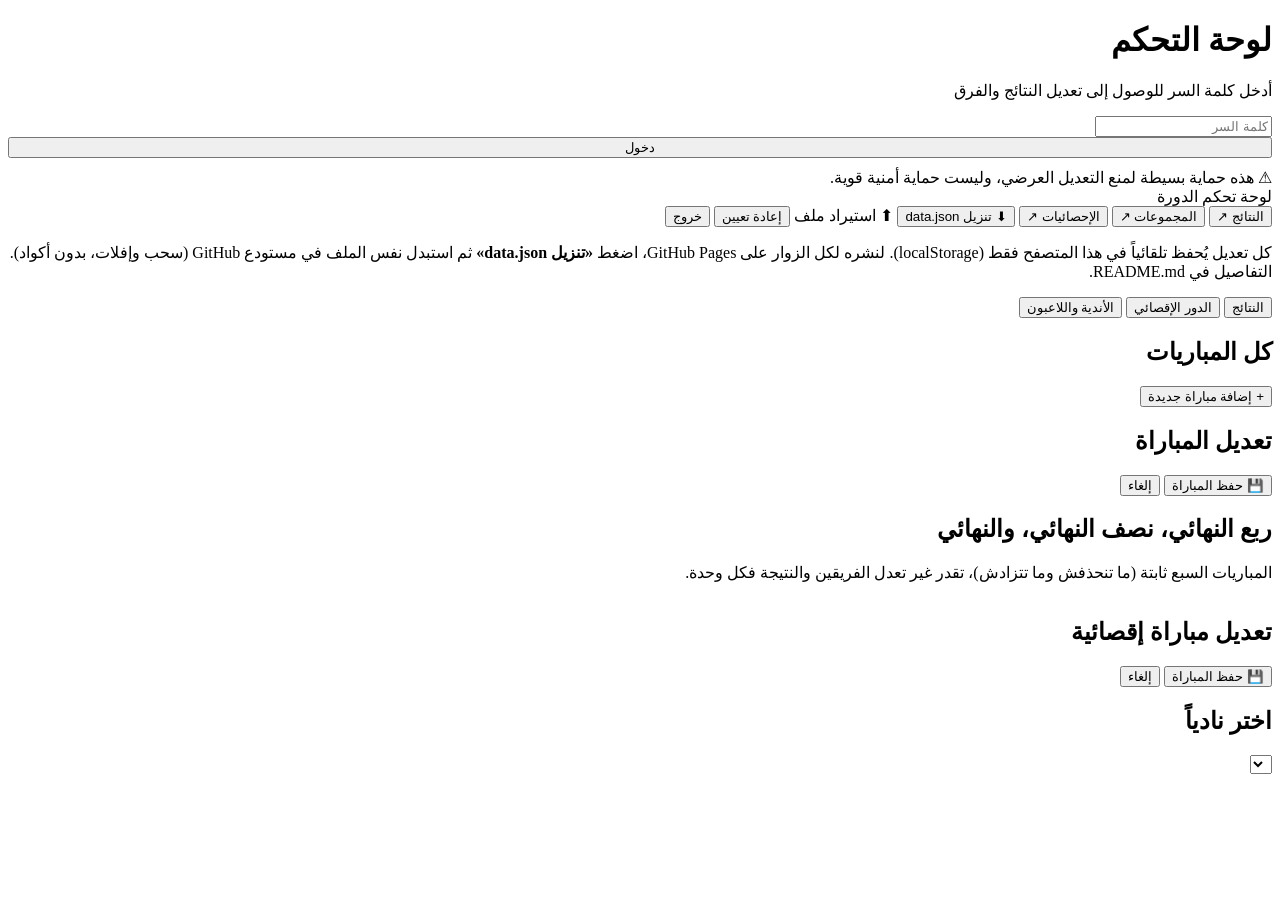
==== admin.html @ 5ab2d883 "Create admin.html" ====
<!DOCTYPE html>
<html lang="ar" dir="rtl">
<head>
<meta charset="UTF-8">
<meta name="viewport" content="width=device-width, initial-scale=1.0">
<title>لوحة التحكم — دورة المرحوم زحزاح أحمد</title>
<link rel="stylesheet" href="admin.css">
</head>
<body>

<!-- شاشة الدخول -->
<div class="login-box" id="login-box">
  <h1>لوحة التحكم</h1>
  <p>أدخل كلمة السر للوصول إلى تعديل النتائج والفرق</p>
  <input type="password" id="password-input" placeholder="كلمة السر">
  <button class="btn-primary" style="width:100%" onclick="tryLogin()">دخول</button>
  <div id="login-error" style="color:#e88; font-size:12.5px; margin-top:10px;"></div>
  <div class="warn">⚠ هذه حماية بسيطة لمنع التعديل العرضي، وليست حماية أمنية قوية.</div>
</div>

<!-- التطبيق الرئيسي -->
<div class="container hidden" id="app">
  <div class="admin-header">
    <div class="brand"><span class="dot"></span> لوحة تحكم الدورة</div>
    <div class="toolbar">
      <button class="btn-ghost btn-sm" onclick="window.open('index.html','_blank')">النتائج ↗</button>
      <button class="btn-ghost btn-sm" onclick="window.open('groups.html','_blank')">المجموعات ↗</button>
      <button class="btn-ghost btn-sm" onclick="window.open('stats.html','_blank')">الإحصائيات ↗</button>
      <button class="btn-ghost btn-sm" onclick="downloadData()">⬇ تنزيل data.json</button>
      <label class="btn-ghost btn-sm" style="cursor:pointer;">
        ⬆ استيراد ملف
        <input type="file" accept="application/json" id="import-input" style="display:none" onchange="importData(event)">
      </label>
      <button class="btn-danger btn-sm" onclick="resetData()">إعادة تعيين</button>
      <button class="btn-ghost btn-sm" onclick="logout()">خروج</button>
    </div>
  </div>

  <p class="hint">
    كل تعديل يُحفظ تلقائياً في هذا المتصفح فقط (localStorage). لنشره لكل الزوار على GitHub Pages،
    اضغط <b>«تنزيل data.json»</b> ثم استبدل نفس الملف في مستودع GitHub (سحب وإفلات، بدون أكواد).
    التفاصيل في README.md.
  </p>

  <div class="tabs">
    <button class="active" onclick="switchTab('matches')" id="tab-btn-matches">النتائج</button>
    <button onclick="switchTab('knockout')" id="tab-btn-knockout">الدور الإقصائي</button>
    <button onclick="switchTab('teams')" id="tab-btn-teams">الأندية واللاعبون</button>
  </div>

  <!-- تبويب النتائج -->
  <div id="tab-matches">
    <div class="panel">
      <h2>كل المباريات</h2>
      <table class="admin-table" id="matches-table"></table>
      <button class="btn-primary btn-sm" onclick="addNewMatch()">+ إضافة مباراة جديدة</button>
    </div>

    <div class="panel hidden" id="match-editor">
      <h2>تعديل المباراة</h2>
      <div id="match-editor-body"></div>
      <button class="btn-primary" onclick="saveMatchEditor()">💾 حفظ المباراة</button>
      <button class="btn-ghost" onclick="closeMatchEditor()">إلغاء</button>
    </div>
  </div>

  <!-- تبويب الدور الإقصائي -->
  <div id="tab-knockout" class="hidden">
    <div class="panel">
      <h2>ربع النهائي، نصف النهائي، والنهائي</h2>
      <p class="hint">المباريات السبع ثابتة (ما تنحذفش وما تتزادش)، تقدر غير تعدل الفريقين والنتيجة فكل وحدة.</p>
      <table class="admin-table" id="knockout-table"></table>
    </div>

    <div class="panel hidden" id="ko-editor">
      <h2>تعديل مباراة إقصائية</h2>
      <div id="ko-editor-body"></div>
      <button class="btn-primary" onclick="saveKoEditor()">💾 حفظ المباراة</button>
      <button class="btn-ghost" onclick="closeKoEditor()">إلغاء</button>
    </div>
  </div>

  <!-- تبويب الأندية -->
  <div id="tab-teams" class="hidden">
    <div class="panel">
      <h2>اختر نادياً</h2>
      <div class="field">
        <select id="team-select" onchange="renderSquadEditor()"></select>
      </div>
      <div id="squad-editor"></div>
    </div>
  </div>

  <div class="toast" id="toast"></div>
</div>

<script src="data.js"></script>
<script src="admin.js"></script>
</body>
</html>
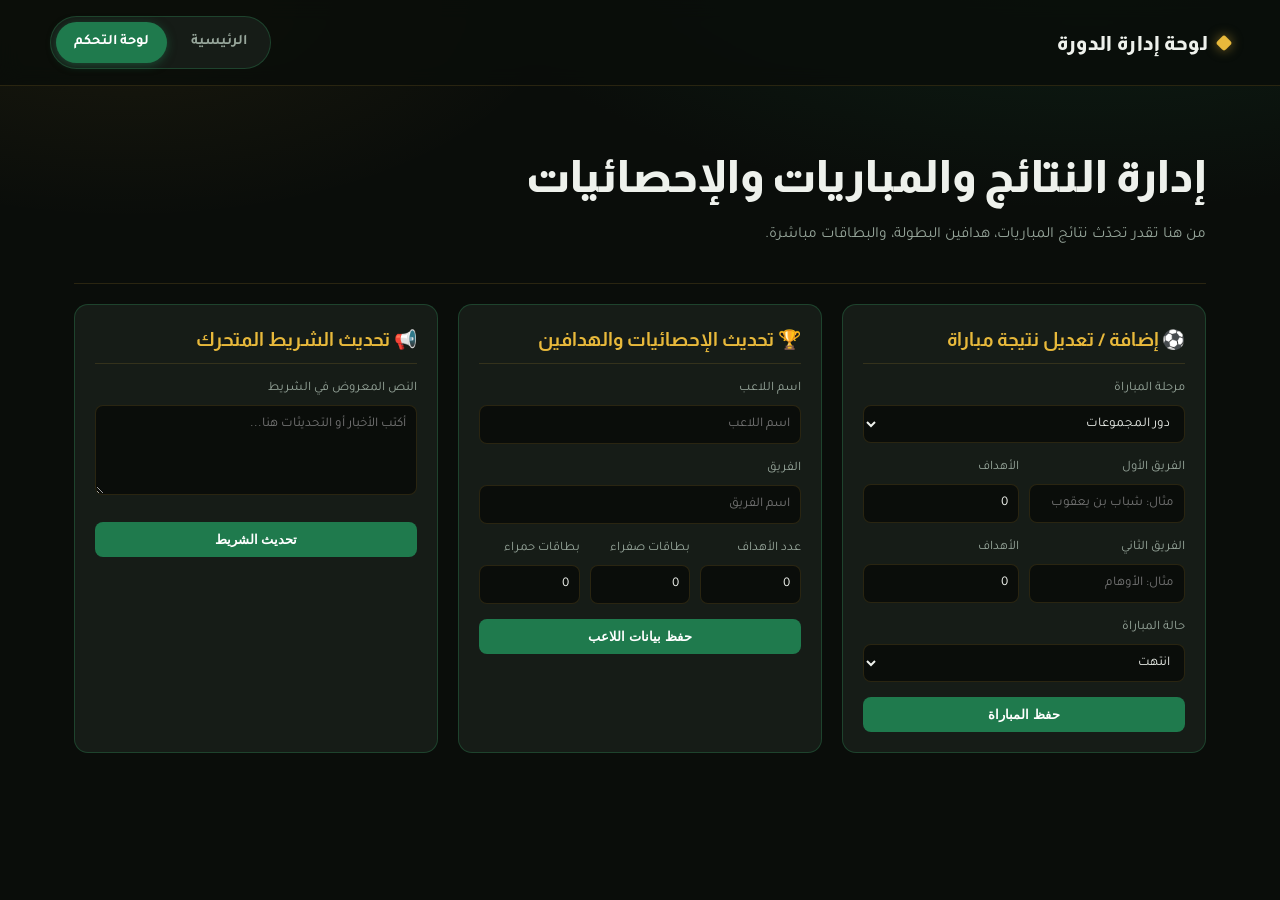
==== commit d07312b9: "Update admin.html" ====
--- a/admin.html
+++ b/admin.html
@@ -4,97 +4,201 @@
 <meta charset="UTF-8">
 <meta name="viewport" content="width=device-width, initial-scale=1.0">
 <title>لوحة التحكم — دورة المرحوم زحزاح أحمد</title>
-<link rel="stylesheet" href="admin.css">
+<link rel="stylesheet" href="index.css">
+<link rel="stylesheet" href="responsive.css">
+<style>
+  /* استايلات خاصة بصفحة لوحة التحكم */
+  .admin-grid {
+    display: grid;
+    grid-template-columns: repeat(auto-fit, minmax(320px, 1fr));
+    gap: 20px;
+    margin-top: 20px;
+  }
+  .admin-card {
+    background: var(--surface);
+    border: 1px solid var(--border-green);
+    border-radius: var(--radius);
+    padding: 20px;
+  }
+  .admin-card h3 {
+    color: var(--yellow);
+    margin-top: 0;
+    margin-bottom: 15px;
+    border-bottom: 1px solid var(--border);
+    padding-bottom: 8px;
+  }
+  .form-group {
+    margin-bottom: 15px;
+  }
+  .form-group label {
+    display: block;
+    color: var(--text-dim);
+    font-size: 13px;
+    margin-bottom: 5px;
+  }
+  .form-control {
+    width: 100%;
+    padding: 10px;
+    border-radius: var(--radius-sm);
+    background: var(--bg);
+    border: 1px solid var(--border);
+    color: var(--text);
+    font-family: 'Tajawal', sans-serif;
+  }
+  .form-control:focus {
+    outline: none;
+    border-color: var(--green-light);
+  }
+  .btn-submit {
+    background: var(--green);
+    color: white;
+    border: none;
+    padding: 10px 20px;
+    border-radius: var(--radius-sm);
+    cursor: pointer;
+    font-weight: bold;
+    width: 100%;
+    transition: 0.3s;
+  }
+  .btn-submit:hover {
+    background: var(--green-light);
+    color: #000;
+  }
+  .flex-row {
+    display: flex;
+    gap: 10px;
+  }
+</style>
 </head>
 <body>
 
-<!-- شاشة الدخول -->
-<div class="login-box" id="login-box">
-  <h1>لوحة التحكم</h1>
-  <p>أدخل كلمة السر للوصول إلى تعديل النتائج والفرق</p>
-  <input type="password" id="password-input" placeholder="كلمة السر">
-  <button class="btn-primary" style="width:100%" onclick="tryLogin()">دخول</button>
-  <div id="login-error" style="color:#e88; font-size:12.5px; margin-top:10px;"></div>
-  <div class="warn">⚠ هذه حماية بسيطة لمنع التعديل العرضي، وليست حماية أمنية قوية.</div>
-</div>
-
-<!-- التطبيق الرئيسي -->
-<div class="container hidden" id="app">
-  <div class="admin-header">
-    <div class="brand"><span class="dot"></span> لوحة تحكم الدورة</div>
-    <div class="toolbar">
-      <button class="btn-ghost btn-sm" onclick="window.open('index.html','_blank')">النتائج ↗</button>
-      <button class="btn-ghost btn-sm" onclick="window.open('groups.html','_blank')">المجموعات ↗</button>
-      <button class="btn-ghost btn-sm" onclick="window.open('stats.html','_blank')">الإحصائيات ↗</button>
-      <button class="btn-ghost btn-sm" onclick="downloadData()">⬇ تنزيل data.json</button>
-      <label class="btn-ghost btn-sm" style="cursor:pointer;">
-        ⬆ استيراد ملف
-        <input type="file" accept="application/json" id="import-input" style="display:none" onchange="importData(event)">
-      </label>
-      <button class="btn-danger btn-sm" onclick="resetData()">إعادة تعيين</button>
-      <button class="btn-ghost btn-sm" onclick="logout()">خروج</button>
-    </div>
+<header class="site-header">
+  <div class="container header-top">
+    <div class="brand">
+      <span class="dot"></span> لوحة إدارة الدورة
+    </div>
+    <nav class="main-nav">
+      <a href="index.html">الرئيسية</a>
+      <a href="admin.html" class="active">لوحة التحكم</a>
+    </nav>
   </div>
-
-  <p class="hint">
-    كل تعديل يُحفظ تلقائياً في هذا المتصفح فقط (localStorage). لنشره لكل الزوار على GitHub Pages،
-    اضغط <b>«تنزيل data.json»</b> ثم استبدل نفس الملف في مستودع GitHub (سحب وإفلات، بدون أكواد).
-    التفاصيل في README.md.
-  </p>
-
-  <div class="tabs">
-    <button class="active" onclick="switchTab('matches')" id="tab-btn-matches">النتائج</button>
-    <button onclick="switchTab('knockout')" id="tab-btn-knockout">الدور الإقصائي</button>
-    <button onclick="switchTab('teams')" id="tab-btn-teams">الأندية واللاعبون</button>
+</header>
+
+<main class="container">
+
+  <section class="hero">
+    <h1>إدارة النتائج والمباريات والإحصائيات</h1>
+    <p style="color:var(--text-dim);">من هنا تقدر تحدّث نتائج المباريات، هدافين البطولة، والبطاقات مباشرة.</p>
+  </section>
+
+  <div class="admin-grid">
+
+    <div class="admin-card">
+      <h3>⚽ إضافة / تعديل نتيجة مباراة</h3>
+      <form id="matchForm">
+        <div class="form-group">
+          <label>مرحلة المباراة</label>
+          <select class="form-control" id="matchStage">
+            <option value="المجموعات">دور المجموعات</option>
+            <option value="الربع النهائي">الربع النهائي</option>
+            <option value="النصف النهائي">النصف النهائي</option>
+            <option value="النهائي">النهائي</option>
+          </select>
+        </div>
+
+        <div class="form-group flex-row">
+          <div>
+            <label>الفريق الأول</label>
+            <input type="text" class="form-control" id="team1" placeholder="مثال: شباب بن يعقوب" required>
+          </div>
+          <div>
+            <label>الأهداف</label>
+            <input type="number" class="form-control" id="score1" value="0">
+          </div>
+        </div>
+
+        <div class="form-group flex-row">
+          <div>
+            <label>الفريق الثاني</label>
+            <input type="text" class="form-control" id="team2" placeholder="مثال: الأوهام" required>
+          </div>
+          <div>
+            <label>الأهداف</label>
+            <input type="number" class="form-control" id="score2" value="0">
+          </div>
+        </div>
+
+        <div class="form-group">
+          <label>حالة المباراة</label>
+          <select class="form-control" id="matchStatus">
+            <option value="finished">انتهت</option>
+            <option value="soon">قريباً / لم تلعب</option>
+            <option value="live">جارية الآن</option>
+          </select>
+        </div>
+
+        <button type="button" class="btn-submit" onclick="saveMatch()">حفظ المباراة</button>
+      </form>
+    </div>
+
+    <div class="admin-card">
+      <h3>🏆 تحديث الإحصائيات والهدافين</h3>
+      <form id="statsForm">
+        <div class="form-group">
+          <label>اسم اللاعب</label>
+          <input type="text" class="form-control" id="playerName" placeholder="اسم اللاعب" required>
+        </div>
+
+        <div class="form-group">
+          <label>الفريق</label>
+          <input type="text" class="form-control" id="playerTeam" placeholder="اسم الفريق" required>
+        </div>
+
+        <div class="form-group flex-row">
+          <div>
+            <label>عدد الأهداف</label>
+            <input type="number" class="form-control" id="playerGoals" value="0">
+          </div>
+          <div>
+            <label>بطاقات صفراء</label>
+            <input type="number" class="form-control" id="yellowCards" value="0">
+          </div>
+          <div>
+            <label>بطاقات حمراء</label>
+            <input type="number" class="form-control" id="redCards" value="0">
+          </div>
+        </div>
+
+        <button type="button" class="btn-submit" onclick="savePlayerStat()">حفظ بيانات اللاعب</button>
+      </form>
+    </div>
+
+    <div class="admin-card">
+      <h3>📢 تحديث الشريط المتحرك</h3>
+      <form id="tickerForm">
+        <div class="form-group">
+          <label>النص المعروض في الشريط</label>
+          <textarea class="form-control" id="tickerText" rows="4" placeholder="أكتب الأخبار أو التحديثات هنا..."></textarea>
+        </div>
+        <button type="button" class="btn-submit" onclick="saveTicker()">تحديث الشريط</button>
+      </form>
+    </div>
+
   </div>
 
-  <!-- تبويب النتائج -->
-  <div id="tab-matches">
-    <div class="panel">
-      <h2>كل المباريات</h2>
-      <table class="admin-table" id="matches-table"></table>
-      <button class="btn-primary btn-sm" onclick="addNewMatch()">+ إضافة مباراة جديدة</button>
-    </div>
-
-    <div class="panel hidden" id="match-editor">
-      <h2>تعديل المباراة</h2>
-      <div id="match-editor-body"></div>
-      <button class="btn-primary" onclick="saveMatchEditor()">💾 حفظ المباراة</button>
-      <button class="btn-ghost" onclick="closeMatchEditor()">إلغاء</button>
-    </div>
-  </div>
-
-  <!-- تبويب الدور الإقصائي -->
-  <div id="tab-knockout" class="hidden">
-    <div class="panel">
-      <h2>ربع النهائي، نصف النهائي، والنهائي</h2>
-      <p class="hint">المباريات السبع ثابتة (ما تنحذفش وما تتزادش)، تقدر غير تعدل الفريقين والنتيجة فكل وحدة.</p>
-      <table class="admin-table" id="knockout-table"></table>
-    </div>
-
-    <div class="panel hidden" id="ko-editor">
-      <h2>تعديل مباراة إقصائية</h2>
-      <div id="ko-editor-body"></div>
-      <button class="btn-primary" onclick="saveKoEditor()">💾 حفظ المباراة</button>
-      <button class="btn-ghost" onclick="closeKoEditor()">إلغاء</button>
-    </div>
-  </div>
-
-  <!-- تبويب الأندية -->
-  <div id="tab-teams" class="hidden">
-    <div class="panel">
-      <h2>اختر نادياً</h2>
-      <div class="field">
-        <select id="team-select" onchange="renderSquadEditor()"></select>
-      </div>
-      <div id="squad-editor"></div>
-    </div>
-  </div>
-
-  <div class="toast" id="toast"></div>
-</div>
-
-<script src="data.js"></script>
-<script src="admin.js"></script>
+</main>
+
+<script>
+  function saveMatch() {
+    alert("تم حفظ المباراة بنجاح! (تقدر تربطها مع LocalStorage أو قاعدة بيانات)");
+  }
+  function savePlayerStat() {
+    alert("تم تحديث إحصائيات اللاعب!");
+  }
+  function saveTicker() {
+    alert("تم تحديث الشريط المتحرك!");
+  }
+</script>
+
 </body>
 </html>
--- a/index.css
+++ b/index.css
@@ -0,0 +1,161 @@
+/* ============================================================
+   دورة المرحوم زحزاح أحمد لكرة القدم — ورقة أنماط صفحة النتائج
+   لوحة الألوان: أسود 60% / أخضر 30% / أصفر 10%
+   ============================================================ */
+
+@import url('https://fonts.googleapis.com/css2?family=Almarai:wght@400;700;800&family=Tajawal:wght@300;400;500;700&display=swap');
+
+:root{
+  --bg:        #0A0D0A;
+  --bg-alt:    #10140F;
+  --surface:   #161C17;
+  --surface-2: #1C231D;
+
+  --green:       #1F7A4D;
+  --green-deep:  #14512F;
+  --green-light: #35B871;
+
+  --yellow:      #E8B93B;
+  --yellow-dim:  #B8922C;
+
+  --text:      #EEF1EC;
+  --text-dim:  #97A69B;
+  --border:    rgba(232,185,59,0.14);
+  --border-green: rgba(53,184,113,0.25);
+
+  --radius: 14px;
+  --radius-sm: 8px;
+}
+
+*{ box-sizing:border-box; }
+html{ scroll-behavior:smooth; }
+
+body{
+  margin:0;
+  background:
+    radial-gradient(1100px 500px at 85% -10%, rgba(31,122,77,0.20), transparent 60%),
+    radial-gradient(800px 400px at 10% 0%, rgba(232,185,59,0.07), transparent 55%),
+    var(--bg);
+  color:var(--text);
+  font-family:'Tajawal', sans-serif;
+  direction:rtl;
+  line-height:1.6;
+  min-height:100vh;
+}
+
+h1,h2,h3,.brand,.score,.stat-num{ font-family:'Almarai', sans-serif; }
+a{ color:inherit; text-decoration:none; }
+ul{ list-style:none; margin:0; padding:0; }
+img{ max-width:100%; display:block; }
+
+.container{ max-width:1180px; margin:0 auto; padding:0 24px; }
+
+/* ---------------- Header / Nav ---------------- */
+.site-header{
+  position:sticky; top:0; z-index:50;
+  background:rgba(10,13,10,0.85);
+  backdrop-filter:blur(10px);
+  border-bottom:1px solid var(--border);
+}
+.header-top{ display:flex; align-items:center; justify-content:space-between; padding:16px 0; gap:16px; flex-wrap:wrap; }
+.brand{ display:flex; align-items:center; gap:10px; font-size:20px; font-weight:800; letter-spacing:.3px; }
+.brand .dot{ width:12px; height:12px; border-radius:3px; background:var(--yellow); transform:rotate(45deg); box-shadow:0 0 12px rgba(232,185,59,.55); flex-shrink:0; }
+.brand span.sub{ color:var(--green-light); font-weight:400; font-size:13px; font-family:'Tajawal',sans-serif; }
+
+nav.main-nav{ display:flex; gap:6px; background:var(--surface); border:1px solid var(--border-green); border-radius:999px; padding:5px; }
+nav.main-nav a{ padding:9px 18px; border-radius:999px; font-size:14.5px; font-weight:700; color:var(--text-dim); transition:.2s; white-space:nowrap; }
+nav.main-nav a:hover{ color:var(--text); }
+nav.main-nav a.active{ background:var(--green); color:#fff; box-shadow:0 2px 10px rgba(31,122,77,.5); }
+
+/* ---------------- Ticker ---------------- */
+.ticker-wrap{ background:var(--green-deep); border-bottom:1px solid var(--border-green); overflow:hidden; white-space:nowrap; position:relative; }
+.ticker-wrap::before{
+  content:"جديد"; position:absolute; top:0; right:0; bottom:0; display:flex; align-items:center;
+  padding:0 16px 0 26px; background:var(--yellow); color:#1a1400; font-family:'Almarai',sans-serif;
+  font-weight:800; font-size:12.5px; z-index:2; clip-path:polygon(0 0,100% 0,92% 100%,0 100%);
+}
+.ticker-track{ display:inline-flex; gap:48px; padding:9px 0 9px 140px; animation:ticker 28s linear infinite; font-size:13.5px; color:var(--text-dim); }
+.ticker-track span{ color:var(--yellow); font-weight:700; }
+@keyframes ticker{ 0%{ transform:translateX(0); } 100%{ transform:translateX(-50%); } }
+
+/* ---------------- Hero ---------------- */
+.hero{ padding:56px 0 36px; border-bottom:1px solid var(--border); }
+.eyebrow{ display:inline-flex; align-items:center; gap:8px; color:var(--yellow); font-weight:700; font-size:13px; margin-bottom:14px; }
+.eyebrow::before{ content:""; width:22px; height:2px; background:var(--yellow); }
+.hero h1{ font-size:clamp(28px,4.2vw,44px); margin:0 0 10px; font-weight:800; }
+.hero p{ color:var(--text-dim); max-width:580px; font-size:15.5px; margin:0; }
+
+/* ---------------- Section ---------------- */
+.section{ padding:40px 0; }
+.section-head{ display:flex; align-items:baseline; justify-content:space-between; margin-bottom:20px; flex-wrap:wrap; gap:10px; }
+.section-head h2{ font-size:22px; margin:0; border-right:4px solid var(--yellow); padding-right:12px; }
+.section-head .meta{ color:var(--text-dim); font-size:13.5px; }
+
+/* ---------------- Cards / Match cards ---------------- */
+.grid{ display:grid; gap:16px; grid-template-columns:repeat(auto-fill,minmax(300px,1fr)); }
+.card{ background:var(--surface); border:1px solid var(--border); border-radius:var(--radius); padding:18px; transition:.2s; }
+.card:hover{ border-color:var(--border-green); transform:translateY(-2px); }
+
+.match-card{ display:flex; flex-direction:column; gap:12px; }
+.match-meta{ display:flex; justify-content:space-between; font-size:12px; color:var(--text-dim); }
+.match-meta .badge{ background:var(--yellow); color:#1a1400; font-weight:800; padding:2px 9px; border-radius:5px; font-size:11px; }
+.match-meta .badge.live{ background:#e14b4b; color:#fff; }
+.match-meta .badge.done{ background:var(--surface-2); color:var(--text-dim); border:1px solid var(--border); }
+.match-meta .badge.soon{ background:var(--surface-2); color:var(--green-light); border:1px solid var(--border-green); }
+
+.match-teams{ display:flex; align-items:center; justify-content:space-between; gap:10px; }
+.team{ display:flex; align-items:center; gap:9px; flex:1; font-weight:700; font-size:14.5px; }
+.team.right{ flex-direction:row-reverse; text-align:left; }
+.crest{ width:34px; height:34px; border-radius:9px; display:flex; align-items:center; justify-content:center; font-family:'Almarai',sans-serif; font-weight:800; font-size:12px; background:var(--green-deep); color:var(--yellow); border:1px solid var(--border-green); flex-shrink:0; }
+.score{ font-size:22px; font-weight:800; background:var(--surface-2); border:1px solid var(--border); border-radius:var(--radius-sm); padding:4px 14px; min-width:64px; text-align:center; }
+.score .vs{ color:var(--text-dim); font-size:13px; font-weight:400; }
+
+.match-foot{ display:flex; justify-content:space-between; font-size:12px; color:var(--text-dim); border-top:1px dashed var(--border); padding-top:10px; }
+
+/* ---------------- Tables ---------------- */
+.table-wrap{ background:var(--surface); border:1px solid var(--border); border-radius:var(--radius); overflow:hidden; }
+table{ width:100%; border-collapse:collapse; font-size:14px; }
+thead th{ background:var(--surface-2); color:var(--yellow); font-family:'Almarai',sans-serif; font-weight:700; font-size:12.5px; text-align:right; padding:12px 14px; border-bottom:1px solid var(--border); }
+thead th.center, td.center{ text-align:center; }
+tbody td{ padding:11px 14px; border-bottom:1px solid rgba(255,255,255,0.04); color:var(--text); }
+tbody tr:last-child td{ border-bottom:none; }
+tbody tr:hover{ background:rgba(53,184,113,0.06); }
+tbody tr.top td:first-child{ box-shadow: inset 3px 0 0 var(--green-light); }
+
+.rank-cell{ display:flex; align-items:center; gap:10px; font-weight:700; }
+.pill{ display:inline-block; padding:2px 9px; border-radius:6px; font-size:11.5px; font-weight:700; }
+.pill.y{ background:rgba(232,185,59,.16); color:var(--yellow); }
+.pill.r{ background:rgba(225,75,75,.16); color:#e88; }
+
+/* ---------------- Squad list ---------------- */
+.team-panel{ background:var(--surface); border:1px solid var(--border); border-radius:var(--radius); padding:20px; }
+.team-panel-head{ display:flex; align-items:center; gap:12px; margin-bottom:14px; padding-bottom:14px; border-bottom:1px dashed var(--border); }
+.team-panel-head .crest{ width:44px; height:44px; font-size:14px; }
+.team-panel-head h3{ margin:0; font-size:16.5px; }
+.team-panel-head span{ color:var(--text-dim); font-size:12.5px; }
+.squad{ display:grid; grid-template-columns:1fr 1fr; gap:8px 16px; }
+.squad li{ display:flex; justify-content:space-between; font-size:13.5px; color:var(--text-dim); padding:6px 0; border-bottom:1px solid rgba(255,255,255,0.04); }
+.squad li b{ color:var(--text); font-weight:500; }
+.squad li .pos{ color:var(--green-light); font-size:11px; font-weight:700; background:rgba(53,184,113,0.1); padding:1px 7px; border-radius:5px; }
+
+/* ---------------- Stat highlight cards ---------------- */
+.stat-highlights{ display:grid; gap:16px; grid-template-columns:repeat(auto-fit,minmax(220px,1fr)); margin-bottom:28px; }
+.stat-card{ background:linear-gradient(160deg,var(--surface) 60%, var(--green-deep) 160%); border:1px solid var(--border-green); border-radius:var(--radius); padding:20px; }
+.stat-card .stat-num{ font-size:36px; font-weight:800; color:var(--yellow); line-height:1; }
+.stat-card .stat-label{ color:var(--text-dim); font-size:13px; margin-top:6px; }
+.stat-card .stat-who{ font-size:14.5px; font-weight:700; margin-top:10px; }
+
+/* ---------------- Footer ---------------- */
+footer{ border-top:1px solid var(--border); padding:28px 0; margin-top:40px; color:var(--text-dim); font-size:13px; display:flex; justify-content:space-between; flex-wrap:wrap; gap:10px; }
+footer .brand{ font-size:15px; }
+
+/* ---------------- Responsive ---------------- */
+@media (max-width:760px){
+  .header-top{ flex-direction:column; align-items:flex-start; gap:12px; }
+  nav.main-nav{ width:100%; overflow-x:auto; }
+  .squad{ grid-template-columns:1fr; }
+  table{ font-size:12.5px; }
+  thead th, tbody td{ padding:9px 8px; }
+}
+@media (prefers-reduced-motion: reduce){ .ticker-track{ animation:none; } html{ scroll-behavior:auto; } }
+a:focus-visible, button:focus-visible{ outline:2px solid var(--yellow); outline-offset:2px; border-radius:4px; }
--- a/responsive.css
+++ b/responsive.css
@@ -0,0 +1,219 @@
+/* ============================================================
+   دورة المرحوم زحزاح أحمد — responsive.css
+   يُضاف بعد ملف CSS الخاص بكل صفحة (index.css / today.css /
+   groups.css / stats.css / teams.css) ليحسّن العرض على الجوال.
+   لا يبدّل أي لون ولا بيانات، فقط أحجام وتخطيط الشاشات الصغيرة.
+   ============================================================ */
+
+/* يمنع أي عنصر (خصوصاً الشريط المتحرك) من يفتح تمرير أفقي للصفحة كاملة */
+html, body{
+  overflow-x: hidden;
+}
+
+/* ---------------- أجهزة لوحية (900px وأصغر) ---------------- */
+@media (max-width: 900px){
+  .container{ padding: 0 18px; }
+
+  .hero{ padding: 44px 0 28px; }
+  .hero p{ font-size: 14.5px; }
+
+  .grid{
+    grid-template-columns: repeat(auto-fill, minmax(260px, 1fr));
+  }
+
+  .stat-highlights{
+    grid-template-columns: repeat(auto-fit, minmax(180px, 1fr));
+  }
+
+  .teams-grid{
+    grid-template-columns: repeat(auto-fit, minmax(280px, 1fr));
+  }
+}
+
+/* ---------------- هواتف (760px وأصغر) ---------------- */
+@media (max-width: 760px){
+
+  /* الهيدر ما يبقاش "عالق" (sticky) فالجوال — يخلي مساحة أكبر
+     ويمنع أي إحساس بأنه "راكب" فوق المحتوى */
+  .site-header{
+    position: static;
+  }
+  main.container{
+    position: relative;
+    z-index: 1;
+  }
+
+  /* الهيدر والقائمة */
+  .header-top{
+    flex-direction: column;
+    align-items: flex-start;
+    gap: 12px;
+  }
+  .brand{ font-size: 17px; }
+
+  nav.main-nav{
+    width: 100%;
+    overflow-x: auto;
+    -webkit-overflow-scrolling: touch;
+    scrollbar-width: none;
+  }
+  nav.main-nav::-webkit-scrollbar{ display: none; }
+  nav.main-nav a{
+    padding: 8px 13px;
+    font-size: 13px;
+  }
+
+  /* الشريط المتحرك */
+  .ticker-track{
+    font-size: 12.5px;
+    gap: 32px;
+    padding-left: 110px;
+  }
+  .ticker-wrap::before{
+    font-size: 11px;
+    padding: 0 12px 0 20px;
+  }
+
+  /* العناوين والأقسام */
+  .hero{ padding: 36px 0 24px; }
+  .eyebrow{ font-size: 12px; }
+
+  .section{ padding: 28px 0; }
+  .section-head{
+    flex-direction: column;
+    align-items: flex-start;
+    gap: 6px;
+  }
+  .section-head h2{ font-size: 19px; }
+
+  /* بطاقات المباريات */
+  .grid{
+    grid-template-columns: 1fr;
+    gap: 12px;
+  }
+  .card{ padding: 15px; }
+
+  .match-teams{ gap: 6px; }
+  .team{
+    font-size: 12.5px;
+    gap: 7px;
+    min-width: 0; /* يسمح لاسم الفريق الطويل يتقلص بدل ما يكسر التخطيط */
+  }
+  .crest{
+    width: 28px;
+    height: 28px;
+    font-size: 10px;
+    border-radius: 7px;
+  }
+  .score{
+    font-size: 17px;
+    min-width: 50px;
+    padding: 4px 8px;
+  }
+  .match-foot{
+    flex-direction: row;
+    justify-content: space-between;
+    align-items: flex-start;
+    gap: 8px;
+    font-size: 11px;
+  }
+  .match-foot span{
+    flex: 1 1 48%;
+    min-width: 0;
+    word-break: normal;
+    overflow-wrap: break-word;
+  }
+  .match-card.min-height{ min-height: unset; }
+
+  /* الجداول (المجموعات / الإحصائيات) — كل عمود ياخذ المساحة يلي
+     يحتاجها حسب محتواه (بلا تقسيم متساوي إجباري)، وما ينكسرش
+     أي عمود إلا عمود الاسم، وعند الفراغ بين الكلمات فقط */
+  .table-wrap{
+    overflow-x: auto;
+    -webkit-overflow-scrolling: touch;
+  }
+  table{
+    width: 100%;
+    min-width: 0;
+    table-layout: auto;
+    font-size: 11px;
+  }
+  thead th, tbody td{
+    padding: 7px 5px;
+    white-space: nowrap;
+  }
+  /* عمود اسم الفريق/اللاعب فقط: يسمح له يلف عند الفراغ بين الكلمات */
+  table tr > *:first-child{
+    white-space: normal;
+    word-break: normal;
+    overflow-wrap: break-word;
+    width: 30%;
+    text-align: right;
+  }
+  .rank-cell{ gap: 5px; }
+  .crest.small{ width: 22px; height: 22px; font-size: 8.5px; }
+
+  /* قوائم اللاعبين */
+  .squad{ grid-template-columns: 1fr; }
+  .team-panel{ padding: 16px; }
+  .team-panel-head .crest{ width: 38px; height: 38px; font-size: 12px; }
+
+  .stat-highlights{
+    grid-template-columns: repeat(2, 1fr);
+    gap: 12px;
+  }
+  .stat-card{ padding: 15px; }
+  .stat-card .stat-num{ font-size: 28px; }
+
+  .teams-grid{ grid-template-columns: 1fr; }
+  .players{ grid-template-columns: 1fr; }
+
+  /* التذييل */
+  footer{
+    flex-direction: column;
+    align-items: flex-start;
+    gap: 6px;
+    text-align: right;
+  }
+}
+
+/* ---------------- هواتف صغيرة (420px وأصغر) ---------------- */
+@media (max-width: 420px){
+  .container{ padding: 0 14px; }
+
+  .hero h1{ font-size: 24px; }
+  .hero p{ font-size: 13.5px; }
+
+  .brand{ font-size: 15px; gap: 7px; }
+  .brand .dot{ width: 10px; height: 10px; }
+
+  nav.main-nav a{ padding: 7px 11px; font-size: 12px; }
+
+  .ticker-track{ font-size: 11.5px; gap: 24px; padding-left: 95px; }
+
+  /* فريق ضد فريق: تكديس عمودي عند الضيق الشديد لتفادي تراكم النصوص */
+  .match-teams{
+    flex-wrap: wrap;
+    justify-content: center;
+    text-align: center;
+  }
+  .team, .team.right{
+    flex: 1 1 40%;
+    flex-direction: column;
+    gap: 4px;
+    text-align: center;
+  }
+  .score{ order: 0; margin: 4px 0; }
+
+  table{ font-size: 10px; }
+  thead th, tbody td{ padding: 6px 4px; }
+
+  .stat-highlights{ grid-template-columns: 1fr 1fr; }
+  .stat-card .stat-num{ font-size: 24px; }
+  .stat-card .stat-who{ font-size: 12.5px; }
+}
+
+/* يحترم من عطّل الحركة من إعدادات جهازه */
+@media (prefers-reduced-motion: reduce){
+  .ticker-track{ animation: none; }
+}
